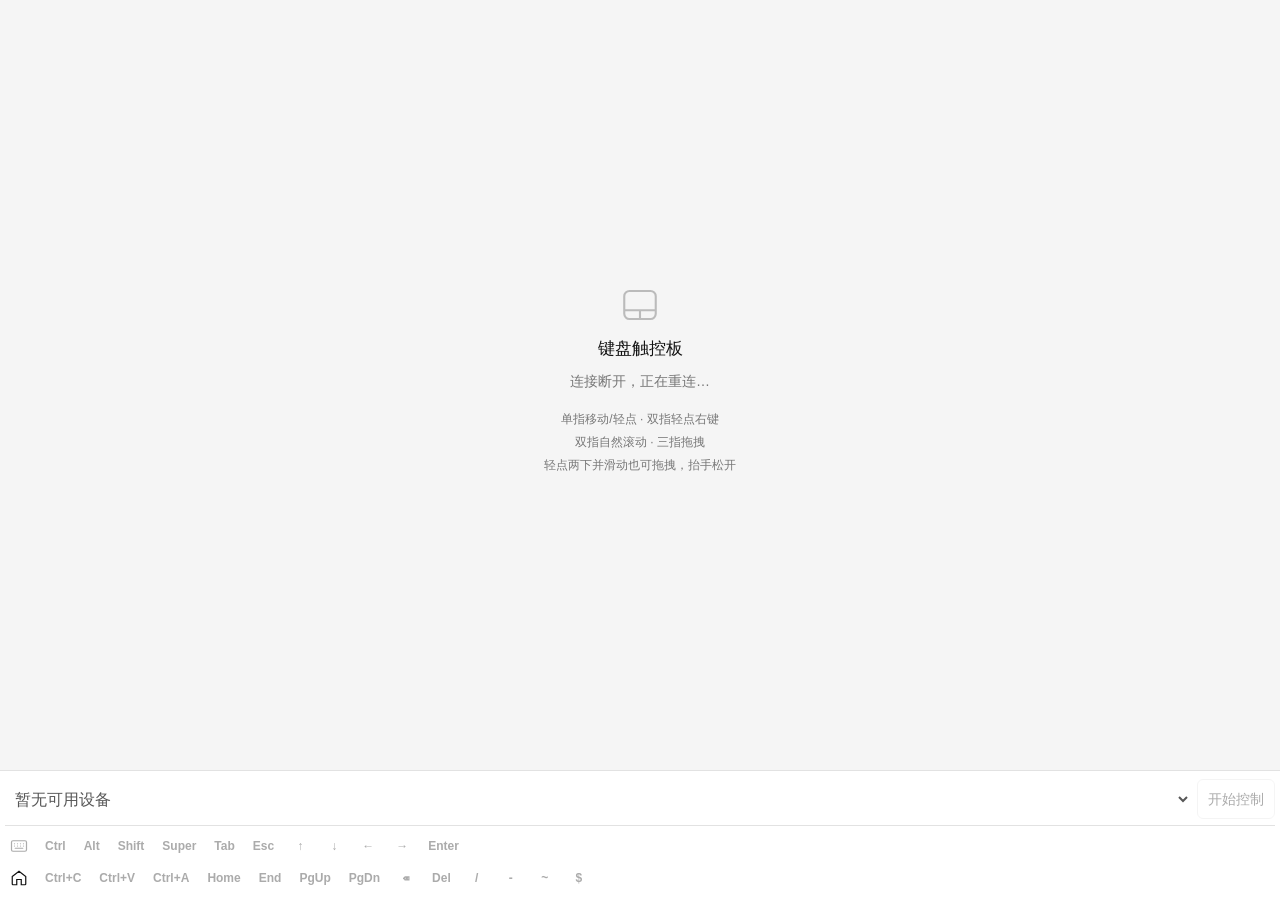
==== lzc-mesh-lpk/web/controller.html @ dc17c828 "feat: 适配沉浸模式与手机妙控板式键鼠控制（v0.3.2）" ====
<!doctype html>
<html lang="zh-CN">
<head>
<meta charset="utf-8">
<meta name="viewport" content="width=device-width, initial-scale=1, viewport-fit=cover, interactive-widget=resizes-content">
<meta name="mobile-web-app-capable" content="yes">
<meta name="apple-mobile-web-app-status-bar-style" content="black-translucent">
<meta name="lzcapp-navigation-bar-scheme" content="hidden">
<meta name="lzcapp-disable-dark" content="true">
<meta name="theme-color" content="#f5f5f5">
<title>键盘触控板 · 懒猫设备接力</title>
<script src="chrome.js?v=0.3.2"></script>
<link rel="stylesheet" href="style.css?v=0.3.2">
<link rel="stylesheet" href="controller.css?v=0.3.2">
</head>
<body class="controller-page">
<div id="controller" class="controller">
  <div id="touchpad" class="touchpad" tabindex="0" role="application" aria-label="设备接力触控板" aria-describedby="gesture-help">
    <div class="touchpad-guide">
      <svg width="42" height="42" viewBox="0 0 24 24" fill="none" stroke="currentColor" stroke-width="1.2" aria-hidden="true"><rect x="3" y="4" width="18" height="16" rx="3"/><path d="M3 15h18M12 15v5"/></svg>
      <strong id="current-device">键盘触控板</strong>
      <span id="control-status" role="status" aria-live="polite">正在连接中枢…</span>
      <p id="gesture-help">单指移动/轻点 · 双指轻点右键<br>双指自然滚动 · 三指拖拽<br>轻点两下并滑动也可拖拽，抬手松开</p>
      <span id="input-notice" class="input-notice" role="status" aria-live="polite"></span>
    </div>
  </div>
  <textarea id="mobile-input" class="mobile-input" tabindex="-1" aria-label="设备键盘输入" autocapitalize="off" autocorrect="off" autocomplete="off" spellcheck="false" inputmode="text" enterkeyhint="enter" disabled></textarea>
  <nav id="mobile-shortcuts" class="mobile-shortcuts" aria-label="设备键盘与快捷键">
    <div class="device-strip">
      <select id="target-device" aria-label="控制设备" disabled><option value="">暂无可用设备</option></select>
      <button id="control-toggle" type="button" disabled>开始控制</button>
    </div>
    <div class="mobile-shortcut-row" role="toolbar" aria-label="键盘与导航">
      <button id="mobile-keyboard" class="mobile-key mobile-icon" type="button" aria-label="展开键盘" title="展开键盘" aria-pressed="false" disabled><svg viewBox="0 0 24 24" fill="none" stroke="currentColor" stroke-width="1.6" aria-hidden="true"><rect x="2" y="5" width="20" height="14" rx="2"/><path d="M6 9h.01M10 9h.01M14 9h.01M18 9h.01M6 12h.01M10 12h.01M14 12h.01M18 12h.01M7 15h10" stroke-linecap="round"/></svg></button>
      <div id="shortcut-row-1" class="mobile-key-scroll"></div>
    </div>
    <div class="mobile-shortcut-row" role="toolbar" aria-label="快捷键与符号">
      <a id="mobile-home" class="mobile-key mobile-icon" href="./" aria-label="返回首页" title="返回首页"><svg viewBox="0 0 24 24" fill="none" stroke="currentColor" stroke-width="1.6" aria-hidden="true"><path d="m3 10 9-7 9 7v10a1 1 0 0 1-1 1h-5v-7H9v7H4a1 1 0 0 1-1-1z"/></svg></a>
      <div id="shortcut-row-2" class="mobile-key-scroll"></div>
    </div>
  </nav>
</div>
<script type="module" src="controller.js?v=0.3.2"></script>
</body>
</html>
---- lzc-mesh-lpk/web/style.css ----
:root { --bg:#f5f5f5; --panel:#fff; --line:#e2e2e2; --text:#111; --muted:#777; --screen:#fafafa; --active:#111; }
@media (prefers-color-scheme: dark) {
  :root { --bg:#111; --panel:#1b1b1b; --line:#2e2e2e; --text:#eee; --muted:#8a8a8a; --screen:#232323; --active:#eee; }
}
:root {
  --lzc-safe-area-inset-top: var(--lzc-safe-area-top, env(safe-area-inset-top, 0px));
  --lzc-safe-area-inset-right: var(--lzc-safe-area-right, env(safe-area-inset-right, 0px));
  --lzc-safe-area-inset-bottom: var(--lzc-safe-area-bottom, env(safe-area-inset-bottom, 0px));
  --lzc-safe-area-inset-left: var(--lzc-safe-area-left, env(safe-area-inset-left, 0px));
  color-scheme: light dark;
}
* { box-sizing: border-box; }
html { -webkit-tap-highlight-color: transparent; -webkit-text-size-adjust: 100%; }
button, a, [role=button], select { touch-action: manipulation; }
button, [role=button] { user-select: none; -webkit-user-select: none; -webkit-touch-callout: none; }
button:active:not(:disabled), .controller-entry:active { opacity: .72; }
button:focus-visible, a:focus-visible, select:focus-visible { outline: 2px solid var(--text); outline-offset: 2px; }
input[type=checkbox] { accent-color: var(--text); }
body { margin:0; font:14px/1.5 -apple-system, "Segoe UI", "PingFang SC", "Microsoft YaHei", sans-serif; background:var(--bg); color:var(--text); }
header { display:flex; align-items:center; justify-content:space-between; padding:calc(14px + var(--lzc-safe-area-inset-top)) calc(24px + var(--lzc-safe-area-inset-right)) 14px calc(24px + var(--lzc-safe-area-inset-left)); border-bottom:1px solid var(--line); background:var(--panel); }
.brand { font-weight:600; letter-spacing:.02em; }
.status { display:flex; align-items:center; gap:8px; color:var(--muted); font-size:13px; }
.dot { width:8px; height:8px; border-radius:50%; background:#bbb; }
.dot.ok { background:var(--text); }
main { display:grid; grid-template-columns:minmax(0,1fr) 300px; gap:16px; padding:16px calc(24px + var(--lzc-safe-area-inset-right)) calc(16px + var(--lzc-safe-area-inset-bottom)) calc(24px + var(--lzc-safe-area-inset-left)); max-width:1400px; margin:0 auto; }
@media (max-width: 900px) { main { grid-template-columns:minmax(0,1fr); } }
.panel, .side { min-width:0; }
.files-panel { grid-column:1; }
@media (min-width: 901px) { .side { grid-row:1 / span 3; grid-column:2; } }
.panel { background:var(--panel); border:1px solid var(--line); border-radius:10px; padding:16px; }
.side { display:flex; flex-direction:column; gap:16px; }
.panel-head { display:flex; align-items:baseline; gap:12px; flex-wrap:wrap; }
h2 { font-size:14px; font-weight:600; margin:0 0 10px; }
.hint, .note { color:var(--muted); font-size:12px; }
.note { margin:10px 0 0; }
.stage { position:relative; height:min(62vh, 620px); min-height:360px; border:1px dashed var(--line); border-radius:8px; overflow:hidden; user-select:none; touch-action:none;
  background-image: radial-gradient(var(--line) 1px, transparent 1px); background-size:16px 16px; }
.empty { position:absolute; inset:0; display:flex; align-items:center; justify-content:center; color:var(--muted); padding:24px; text-align:center; }
.screen { position:absolute; border:1.5px solid var(--muted); border-radius:6px; background:var(--screen); display:flex; flex-direction:column; align-items:center; justify-content:center;
  cursor:grab; transition: left .18s ease-out, top .18s ease-out; padding:6px; overflow:hidden; }
.screen.dragging { cursor:grabbing; transition:none; z-index:2; box-shadow:0 6px 20px rgba(0,0,0,.18); }
.screen.offline { opacity:.45; border-style:dashed; }
.screen.active { border-color:var(--active); border-width:2.5px; }
.screen .name { font-weight:600; font-size:13px; white-space:nowrap; overflow:hidden; text-overflow:ellipsis; max-width:100%; }
.screen .meta { color:var(--muted); font-size:11px; white-space:nowrap; }
.screen .badge { position:absolute; top:6px; right:8px; font-size:10px; color:var(--muted); }
.screen.compact { padding:2px 4px; }
.screen.compact .name { font-size:11px; }
.screen.compact .meta { font-size:9px; max-width:100%; overflow:hidden; text-overflow:ellipsis; }
.screen.compact .badge { top:2px; right:4px; font-size:9px; }
.devices { list-style:none; margin:0; padding:0; }
.devices li { display:flex; align-items:center; justify-content:space-between; padding:8px 0; border-top:1px solid var(--line); gap:8px; }
.devices li:first-child { border-top:0; }
.devices .meta { color:var(--muted); font-size:12px; }
.devices button { border:1px solid var(--line); background:transparent; color:var(--muted); border-radius:6px; padding:2px 8px; cursor:pointer; font-size:12px; }
@media (hover: hover) and (pointer: fine) { .devices button:hover { color:var(--text); border-color:var(--muted); } }
.device-info { min-width:0; flex:1; overflow-wrap:anywhere; }
.device-fingerprint { display:block; margin-top:6px; font:10px/1.5 ui-monospace,monospace; color:var(--muted); overflow-wrap:anywhere; }
.devices .device-trust { min-height:36px; touch-action:manipulation; user-select:none; -webkit-user-select:none; -webkit-tap-highlight-color:transparent; }
.device-trust:focus-visible { outline:2px solid var(--text); outline-offset:2px; }
.device-trust:disabled { opacity:.5; cursor:default; }
@media (pointer: coarse) { .devices .device-trust { min-height:44px; } }
.device-actions { flex:none; display:flex; flex-direction:column; align-items:center; gap:4px; }
.devices .device-switch { position:relative; width:44px; height:44px; padding:0; flex:none; border:0; border-radius:8px; background:transparent; cursor:pointer; touch-action:manipulation; user-select:none; -webkit-user-select:none; -webkit-tap-highlight-color:transparent; }
.device-switch::before { content:""; position:absolute; left:0; top:9px; width:44px; height:26px; border-radius:99px; background:var(--line); }
.device-switch::after { content:""; position:absolute; left:4px; top:13px; width:18px; height:18px; border-radius:50%; background:var(--panel); box-shadow:0 1px 2px #0002; }
.device-switch[aria-checked="true"]::before { background:var(--text); }
.device-switch[aria-checked="true"]::after { left:22px; }
.device-switch:focus-visible { outline:2px solid var(--text); outline-offset:2px; }
.device-switch:active { opacity:.7; }
.device-switch:disabled { cursor:default; opacity:.5; }
.screen.dormant { opacity:.5; border-style:dashed; }
.row { display:flex; gap:8px; align-items:flex-start; cursor:pointer; }
.downloads { list-style:none; margin:0; padding:0; }
.downloads li { display:flex; flex-wrap:wrap; align-items:baseline; gap:4px 12px; padding:6px 0; border-top:1px solid var(--line); }
.downloads li:first-child { border-top:0; }
.downloads .platform { flex-basis:100%; }
.downloads a { color:var(--text); font-size:13px; }
.note a { color:var(--muted); }
.note.sub { margin:2px 0 12px 24px; }
.row + .row { margin-top:4px; }
.upload-btn { margin-left:auto; border:1px solid var(--text); background:var(--text); color:var(--panel); border-radius:6px; padding:4px 12px; cursor:pointer; font-size:13px; }
@media (hover: hover) and (pointer: fine) { .upload-btn:hover { opacity:.85; } }
.dropzone { position:relative; border:1px dashed transparent; border-radius:8px; min-height:120px; }
.dropzone.over { border-color:var(--muted); background:var(--screen); }
.files { width:100%; border-collapse:collapse; font-size:13px; }
.files th { text-align:left; font-weight:500; color:var(--muted); font-size:12px; padding:6px 8px; border-bottom:1px solid var(--line); }
.files td { padding:7px 8px; border-bottom:1px solid var(--line); vertical-align:middle; }
.files tr:last-child td { border-bottom:0; }
.files .num { text-align:right; white-space:nowrap; }
.files td.meta { color:var(--muted); font-size:12px; white-space:nowrap; }
.files td.name { word-break:break-all; }
.files a { color:var(--text); text-decoration:none; }
@media (hover: hover) and (pointer: fine) { .files a:hover { text-decoration:underline; } }
.files td.actions { white-space:nowrap; text-align:right; }
.files button, .uploads button { border:1px solid var(--line); background:transparent; color:var(--muted); border-radius:6px; padding:2px 8px; cursor:pointer; font-size:12px; margin-left:4px; }
@media (hover: hover) and (pointer: fine) { .files button:hover, .uploads button:hover { color:var(--text); border-color:var(--muted); } }
.files-empty { color:var(--muted); text-align:center; padding:28px 12px; font-size:13px; }
.uploads:empty { display:none; }
.uploads { display:flex; flex-direction:column; gap:6px; margin-bottom:8px; }
.upload { display:flex; align-items:center; gap:10px; font-size:12px; }
.upload .uname { flex:1; overflow:hidden; text-overflow:ellipsis; white-space:nowrap; }
.upload .bar { flex:0 0 160px; height:4px; background:var(--line); border-radius:2px; overflow:hidden; }
.upload .bar i { display:block; height:100%; width:0; background:var(--text); }
.upload .pct { flex:0 0 48px; text-align:right; color:var(--muted); }
.upload.failed .pct { color:var(--text); font-weight:600; }
@media (max-width: 600px) {
  header { padding:calc(12px + var(--lzc-safe-area-inset-top)) calc(16px + var(--lzc-safe-area-inset-right)) 12px calc(16px + var(--lzc-safe-area-inset-left)); flex-wrap:wrap; gap:8px; }
  main { padding:12px calc(12px + var(--lzc-safe-area-inset-right)) calc(12px + var(--lzc-safe-area-inset-bottom)) calc(12px + var(--lzc-safe-area-inset-left)); gap:12px; }
  .panel { padding:14px; }
  .stage { width:100%; height:auto; aspect-ratio:1 / 1; min-height:0; }
  .files th:nth-child(3), .files td:nth-child(3), .files th:nth-child(4), .files td:nth-child(4) { display:none; }
  .upload-btn { margin-left:0; }
  .panel-head { flex-direction:column; align-items:flex-start; gap:4px; margin-bottom:8px; }
  .panel-head h2 { margin:0; }
  .files { table-layout:fixed; }
  .files th:nth-child(2), .files td:nth-child(2) { width:72px; }
  .files th:nth-child(5), .files td:nth-child(5) { width:104px; }
  .files button { margin-left:2px; padding:2px 6px; }
}

.mode-label { display: block; margin: 12px 0 6px; font-size: 13px; }
#transport-mode { box-sizing: border-box; width: 100%; padding: 9px 10px; border: 1px solid #ddd; border-radius: 7px; background: var(--panel); color: var(--text); font: inherit; font-size: 16px; }
.pause-all { width: 100%; margin: 6px 0; padding: 10px; font: inherit; font-size: 13px; cursor: pointer; }
.pause-all.paused { background: #111; color: #fff; border-color: #111; }
.transport-status { margin-top: 3px; }
.controller-entry { grid-column:1; display:flex; align-items:center; justify-content:space-between; gap:12px; color:var(--text); text-decoration:none; min-height:72px; }
.controller-entry .hint { display:block; margin-top:4px; }
.lzc-ios-host header { padding-right:calc(64px + var(--lzc-safe-area-inset-right)); }
---- lzc-mesh-lpk/web/controller.css ----
/* Two compact shortcut rows from LightOS Remote Desktop, without desktop tools. */
html:has(.controller-page), .controller-page { height:100%; overflow:hidden; overscroll-behavior:none; }
.controller { position:fixed; left:var(--visible-left, 0px); top:var(--visible-top, 0px); width:var(--visible-width, 100%); height:var(--visible-height, 100dvh); display:flex; flex-direction:column; overflow:hidden; background:var(--bg); }
.touchpad { flex:1; min-height:0; display:flex; align-items:center; justify-content:center; padding:var(--lzc-safe-area-inset-top) var(--lzc-safe-area-inset-right) 0 var(--lzc-safe-area-inset-left); touch-action:none; user-select:none; -webkit-user-select:none; -webkit-touch-callout:none; outline-offset:-4px; }
.touchpad-guide { display:flex; flex-direction:column; align-items:center; gap:10px; padding:20px; text-align:center; color:var(--muted); pointer-events:none; max-width:100%; }
.touchpad-guide strong { font-weight:500; font-size:17px; color:var(--text); overflow-wrap:anywhere; }
.touchpad-guide p { margin:6px 0 0; font-size:12px; line-height:1.9; }
.touchpad-guide svg { opacity:.45; }
.input-notice { font-size:12px; max-width:30em; }
.controller.controlling .touchpad { background-image:radial-gradient(var(--line) 1px, transparent 1px); background-size:20px 20px; }
.mobile-input { position:absolute; top:calc(var(--lzc-safe-area-inset-top) + 8px); left:calc(var(--lzc-safe-area-inset-left) + 8px); width:16px; height:16px; min-height:16px; max-height:16px; padding:0; margin:0; border:0; opacity:.01; color:transparent; background:transparent; caret-color:transparent; pointer-events:none; font:16px/16px monospace; resize:none; }
.mobile-shortcuts { flex:none; display:flex; flex-direction:column; gap:4px; padding:8px max(5px, var(--lzc-safe-area-inset-right)) calc(8px + var(--lzc-safe-area-inset-bottom)) max(5px, var(--lzc-safe-area-inset-left)); background:var(--panel); color:var(--text); border-top:1px solid var(--line); }
.keyboard-visible .mobile-shortcuts { padding-bottom:8px; }
.mobile-shortcut-row { display:flex; align-items:center; gap:6px; min-width:0; }
.mobile-key-scroll { flex:1; display:flex; align-items:center; gap:6px; overflow-x:auto; scrollbar-width:none; overscroll-behavior-x:contain; touch-action:pan-x; }
.mobile-key-scroll::-webkit-scrollbar { display:none; }
.mobile-key { display:inline-flex; align-items:center; justify-content:center; flex:0 0 auto; min-width:28px; height:28px; min-height:28px; padding:0 6px; border:0; border-radius:6px; background:transparent; color:inherit; font:600 12px/1 -apple-system,"Segoe UI",sans-serif; text-decoration:none; white-space:nowrap; touch-action:pan-x; user-select:none; -webkit-user-select:none; -webkit-touch-callout:none; }
.mobile-icon { width:28px; padding:0; touch-action:manipulation; }
.mobile-key svg { width:18px; height:18px; }
.mobile-key:active:not(:disabled) { transform:translateY(1px); opacity:.72; }
.mobile-key[aria-pressed=true] { background:var(--line); color:var(--text); }
.mobile-shortcuts button:disabled { opacity:.35; cursor:default; }
.device-strip { display:flex; align-items:center; gap:6px; min-width:0; border-bottom:1px solid var(--line); padding-bottom:6px; margin-bottom:2px; }
.device-strip select { flex:1; min-width:0; width:0; font:inherit; font-size:16px; background:transparent; color:var(--text); border:0; padding:6px; height:40px; }
.device-strip button { height:40px; padding:0 10px; border:1px solid var(--line); border-radius:6px; background:transparent; color:var(--text); font:inherit; white-space:nowrap; }
@media (max-height:420px) { .touchpad-guide { gap:4px; padding:8px; } .touchpad-guide svg, .touchpad-guide p { display:none; } }
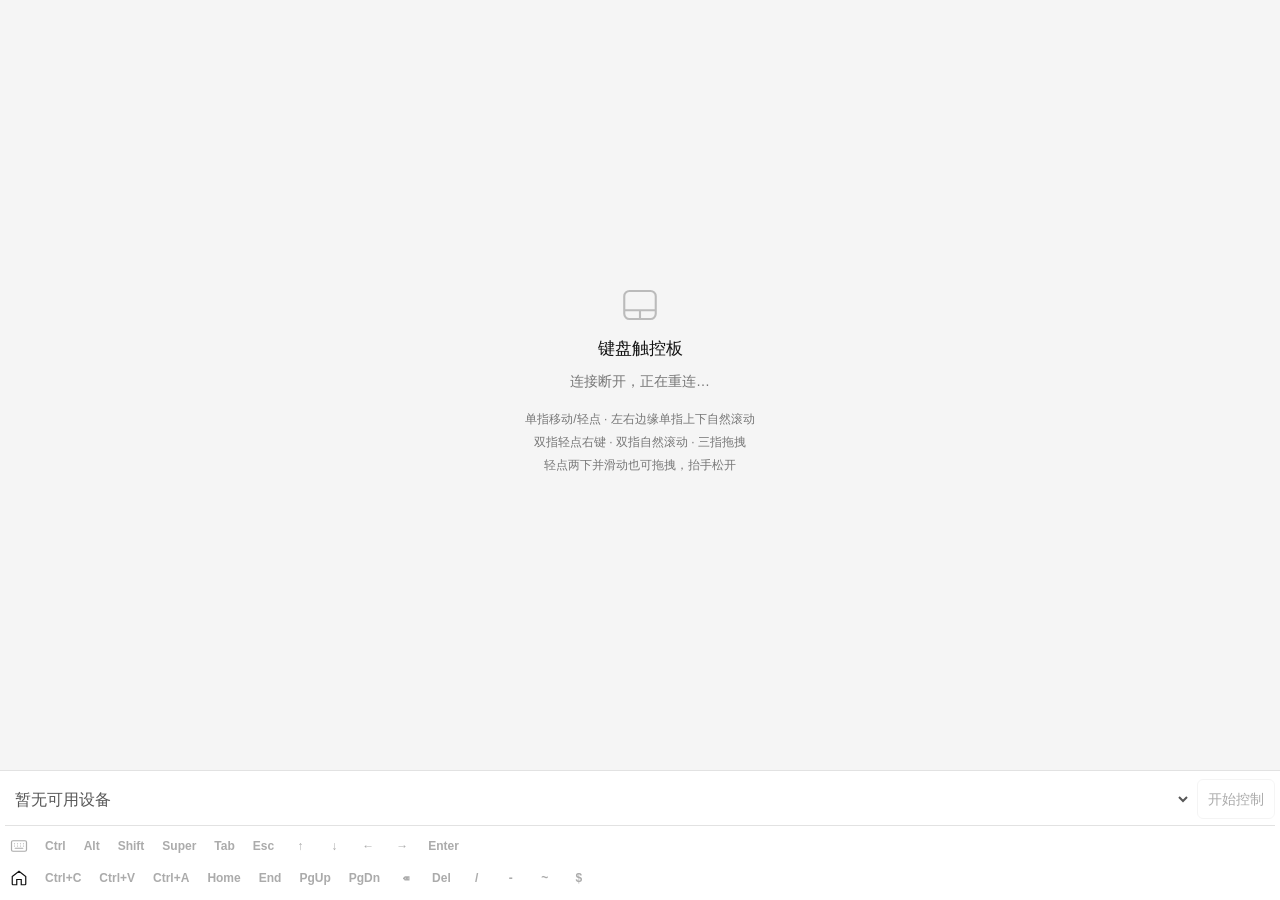
==== commit dd8826ce: "feat(trackpad): add left/right edge single-finger natural scrolling with acceleration" ====
--- a/lzc-mesh-lpk/web/controller.html
+++ b/lzc-mesh-lpk/web/controller.html
@@ -20,7 +20,7 @@
       <svg width="42" height="42" viewBox="0 0 24 24" fill="none" stroke="currentColor" stroke-width="1.2" aria-hidden="true"><rect x="3" y="4" width="18" height="16" rx="3"/><path d="M3 15h18M12 15v5"/></svg>
       <strong id="current-device">键盘触控板</strong>
       <span id="control-status" role="status" aria-live="polite">正在连接中枢…</span>
-      <p id="gesture-help">单指移动/轻点 · 双指轻点右键<br>双指自然滚动 · 三指拖拽<br>轻点两下并滑动也可拖拽，抬手松开</p>
+      <p id="gesture-help">单指移动/轻点 · 左右边缘单指上下自然滚动<br>双指轻点右键 · 双指自然滚动 · 三指拖拽<br>轻点两下并滑动也可拖拽，抬手松开</p>
       <span id="input-notice" class="input-notice" role="status" aria-live="polite"></span>
     </div>
   </div>
